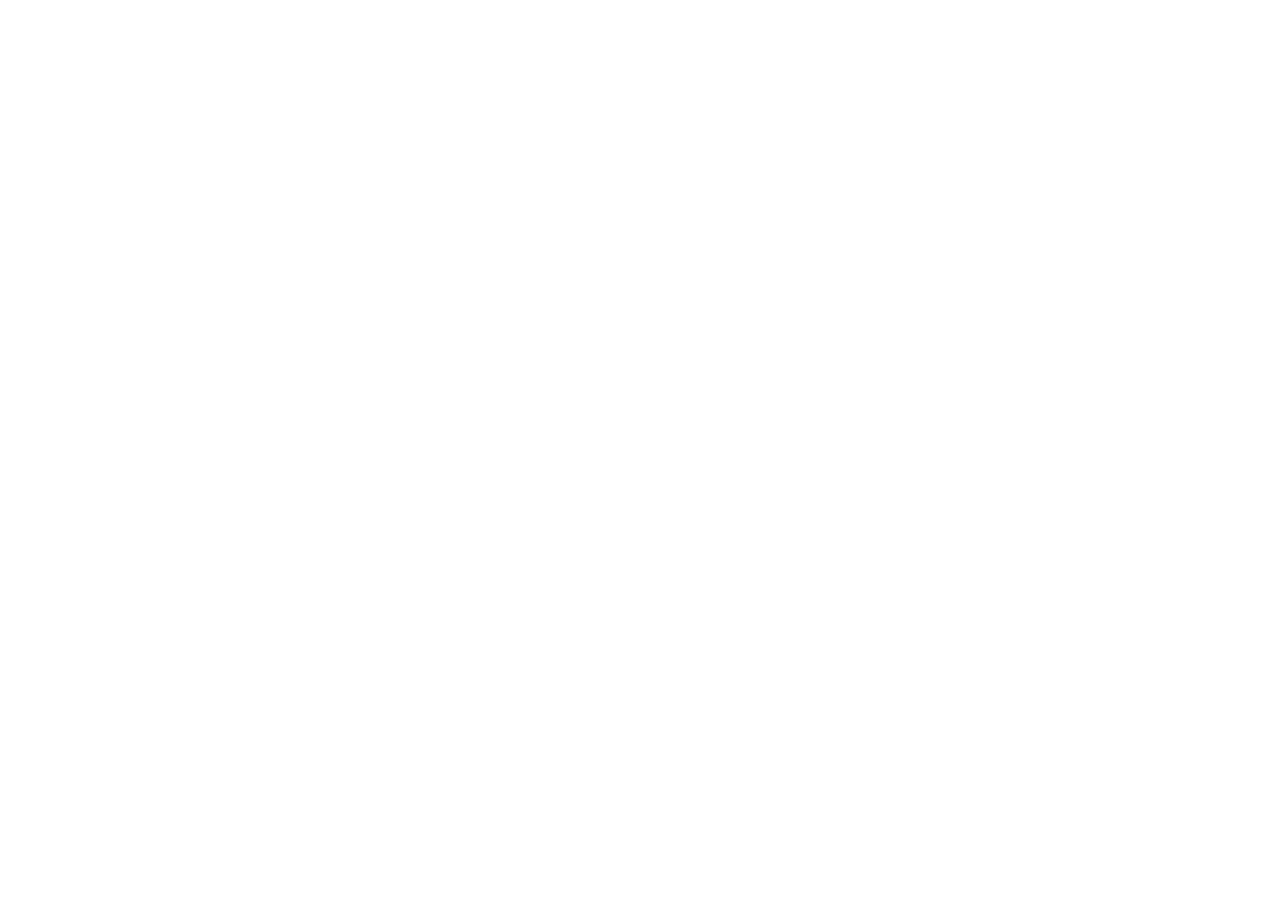
==== privacy-policy.html @ 439c79c8 "runBuddy v1" ====
<!DOCTYPE html>

<html>
  <head>
    <meta charset="utf-8" />
    <meta http-equiv="X-UA-Compatible" content="IE=edge" />
    <title>RB Privacy Policy</title>
    <meta name="description" content="" />
    <meta name="viewport" content="width=device-width, initial-scale=1" />
    <link rel="stylesheet" href="./assets/css/style.css" />
  </head>
  <body>
    <script src="" async defer></script>
  </body>
</html>
---- assets/css/style.css ----
* {
  margin: 0;
  padding: 0;
  box-sizing: border-box;
}

body {
  font-family: "Times New Roman", Times, serif;
  color: #39a6b2;
}

/* Header Section  */
header {
  padding: 20px 35px;
  background-color: #39a6b2;
}

header h1 {
  font-weight: bold;
  font-size: 36px;
  color: #fce138;
  margin: 0;
  display: inline;
}

header a {
  text-decoration: none;
  color: #fce138;
}

header nav {
  float: right;
  margin: 7px 0;
}

header nav ul li {
  display: inline;
}

header nav ul li a {
  margin: 0 30px;
  font-weight: lighter;
  font-size: 22px;
}

/* Footer Section */
footer {
  padding: 20px 35px;
  background-color: #fce138;
}

footer h2 {
  font-size: 28px;
  color: #024e76;
  margin: 0;
  display: inline;
}

footer h2 i {
  color: red;
}

footer div {
  float: right;
  margin: 0 30px;
  font-weight: lighter;
  font-size: 16px;
}

footer a {
  color: #024e76;
}

section {
  padding: 60px;
}

/* Hero Section */
.hero {
  background-image: url(./../images/hero-bg.jpeg);
  height: 600px;
  background-size: cover;
  background-position: center;
  position: relative;
}

#heroForm {
  padding: 20px;
  border: solid 3px #024e76;
  background-color: #fce138;
  color: #024e76;
  width: 500px;
  position: absolute;
  bottom: 120px;
  right: 140px;
}

#heroForm h3 {
  font-size: 22px;
  margin: 0;
}

#heroForm p {
  margin: 5px 0 15px 0;
}

#heroForm label {
  margin: 0 5px;
}

.heroInput {
  border: 1px solid #024e76;
  display: block;
  padding: 7px 15px;
  font-size: 16px;
  color: #024e76;
  width: 100%;
  margin-bottom: 15px;
}

#heroSubmit {
  background-color: #024e76;
  color: #fce138;
  border: none;
  padding: 10px 20px;
  font-size: 16px;
}

/* Section Title */
.section-title {
  font-size: 55px;
  color: #024e76;
  margin-bottom: 35px;
  padding: 0 100px 20px 100px;
  display: inline-block;
  border-bottom: 3px solid;
}

.primary-border {
  border-color: #fce138;
}

.secondary-border {
  border-color: #39a6b2;
}

/* What We Do Section */
.intro {
  text-align: center;
}

.intro p {
  line-height: 1.7;
  color: #39a6b2;
  width: 80%;
  font-size: 20px;
  margin: 0 auto;
}

/* Steps Section */
.steps {
  text-align: center;
  background: #fce138;
}

.steps div {
  margin-bottom: 80px;
}

.steps img {
  width: 15%;
  margin: 10px 0;
}

.steps h3 {
  font-size: 46px;
  color: #024e76;
  margin-top: 10px;
}

.steps h3 span {
  font-size: 38px;
}

.steps p {
  font-size: 23px;
}

/* Trainers Section */
.trainers {
  text-align: center;
}

.trainer {
  width: 900px;
  margin: 0 auto 30px auto;
  background: #024e76;
  color: #fce138;
  overflow: auto;
}

.trainer img {
  width: 35%;
  float: left;
}

.trainer-bio {
  padding: 35px;
  float: left;
  width: 65%;
}

.trainer-bio h3 {
  font-size: 32px;
  margin-bottom: 8px;
}

.trainer-bio h4 {
  font-weight: lighter;
  font-size: 26px;
  margin-bottom: 25px;
}

.trainer-bio p {
  font-size: 17px;
  line-height: 1.3;
}

.text-left {
  text-align: left;
}

.text-right {
  text-align: right;
}

/* Contact Section */
.contact {
  text-align: center;
  background: #024e76;
}

.contact h2 {
  color: #fce138;
}

.contact-info iframe {
  width: 400px;
  height: 400px;
}

.contact-info div {
  width: 410px;
  display: inline-block;
  vertical-align: top;
  text-align: left;
  margin: 30px 0 0 60px;
  color: white;
}

.contact-info h3 {
  color: #fce138;
  font-size: 32px;
}

.contact-info p,
.contact-info address {
  margin: 20px 0;
  line-height: 1.5;
  font-size: 20px;
  font-style: normal;
}

.contact-info a {
  color: #fce138;
}
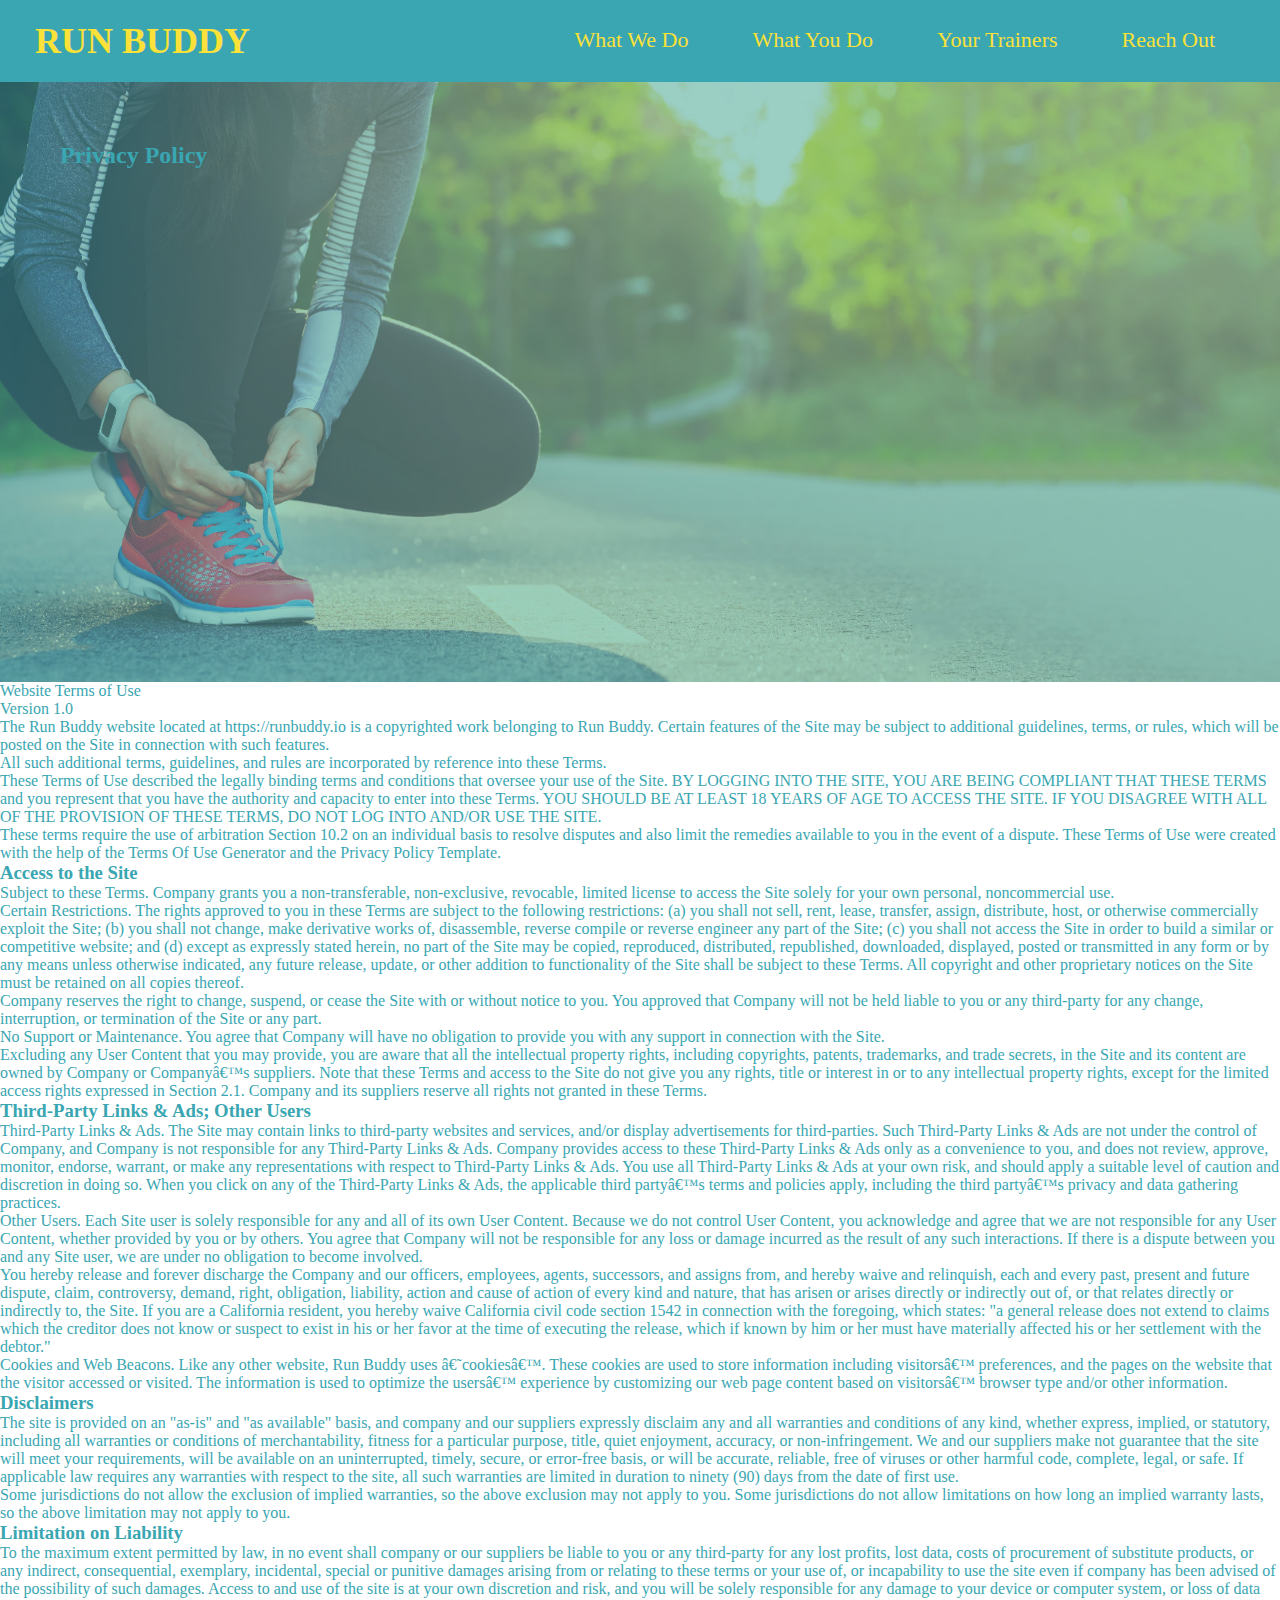
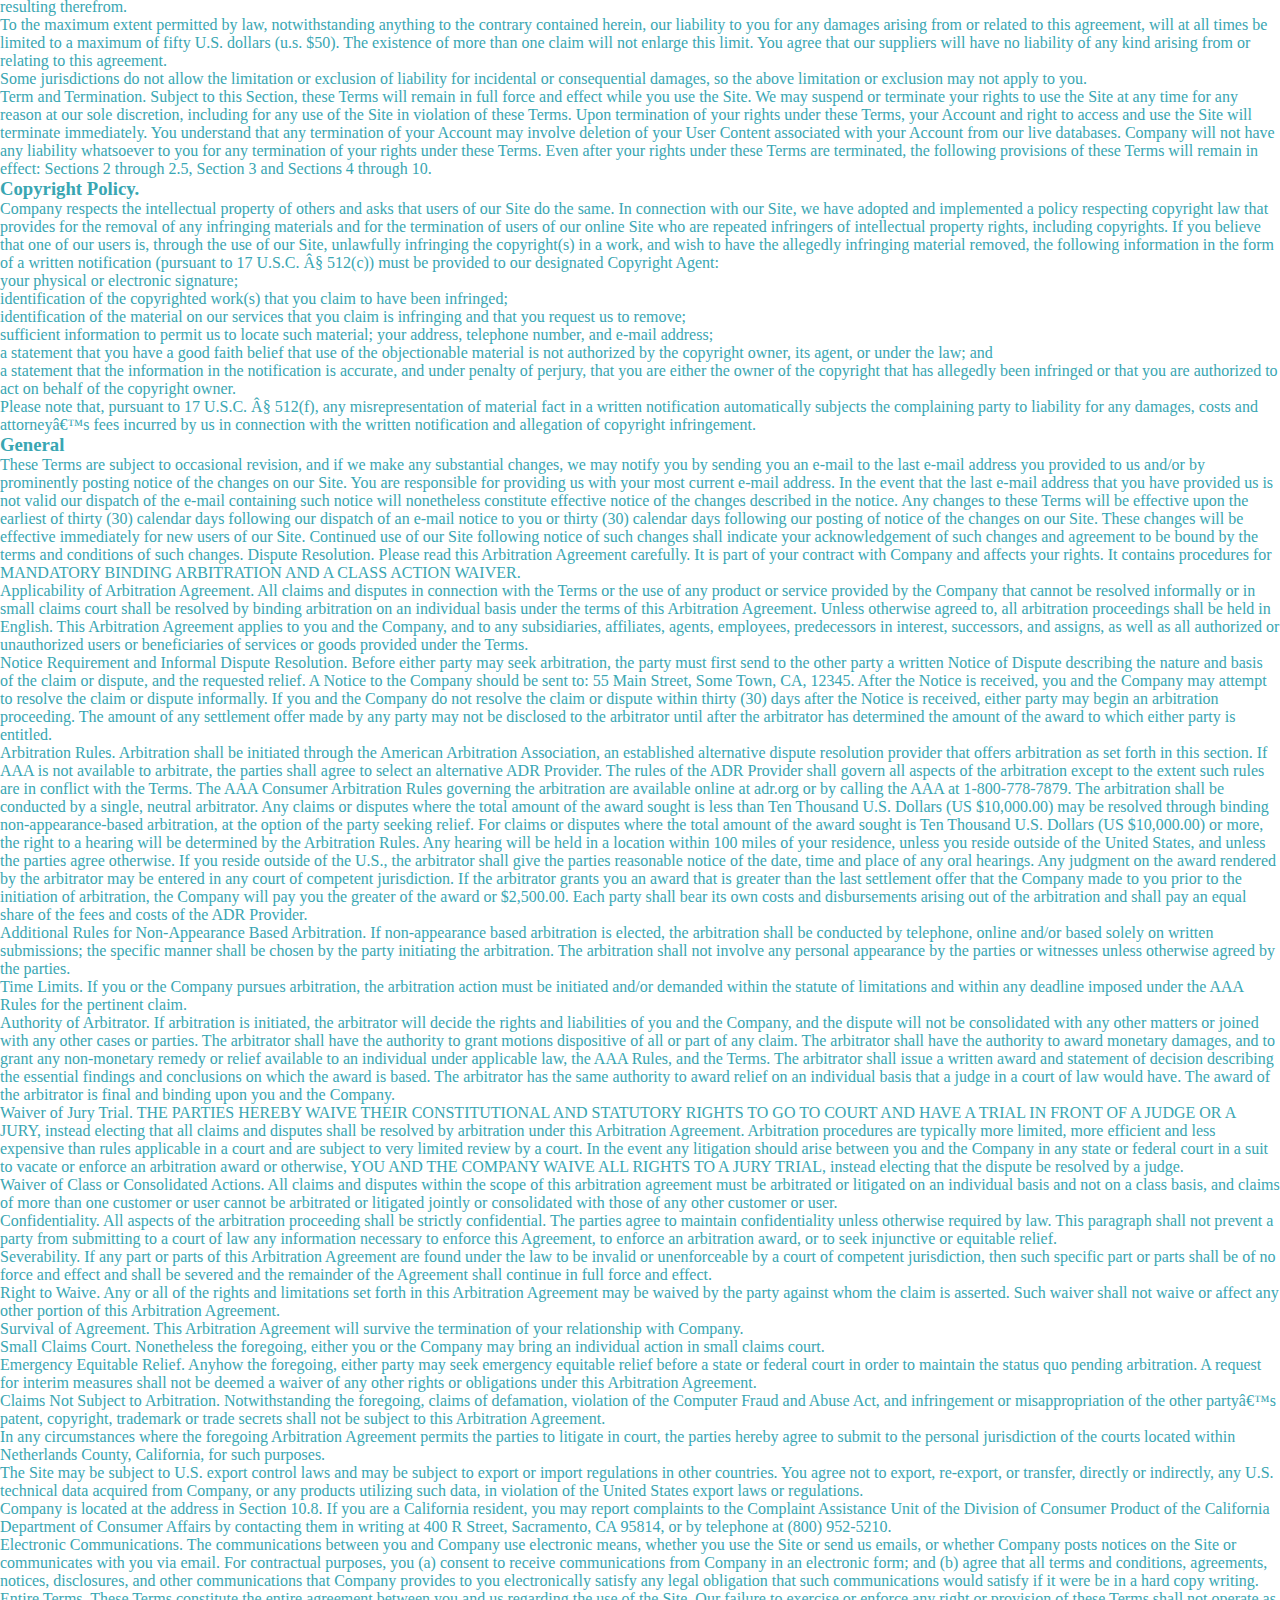
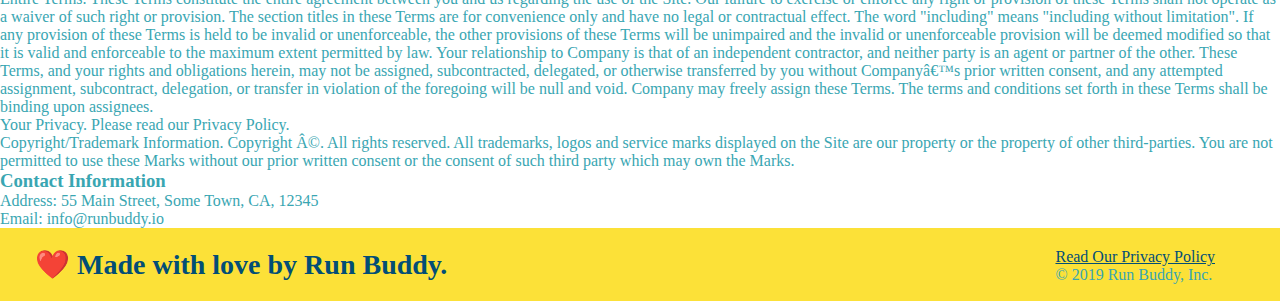
==== commit a946c088: "added privacy-policy html information" ====
--- a/privacy-policy.html
+++ b/privacy-policy.html
@@ -4,12 +4,557 @@
   <head>
     <meta charset="utf-8" />
     <meta http-equiv="X-UA-Compatible" content="IE=edge" />
-    <title>RB Privacy Policy</title>
+    <title>Privacy Policy - Run Buddy</title>
     <meta name="description" content="" />
     <meta name="viewport" content="width=device-width, initial-scale=1" />
     <link rel="stylesheet" href="./assets/css/style.css" />
+    <link rel="stylesheet" href="./assets/css/secondary-styles.css" />
   </head>
   <body>
-    <script src="" async defer></script>
+    <header>
+      <h1>
+        <a href="/"> RUN BUDDY </a>
+      </h1>
+      <nav>
+        <!-- Unordered list element -->
+        <ul>
+          <!-- List item element-->
+          <li>
+            <!-- Anchor element -->
+            <a href="./index.html#what-we-do">What We Do</a>
+          </li>
+          <li>
+            <a href="./index.html#what-you-do">What You Do</a>
+          </li>
+          <li>
+            <a href="./index.html#your-trainers">Your Trainers</a>
+          </li>
+          <li>
+            <a href="./index.html#reach-out">Reach Out</a>
+          </li>
+        </ul>
+      </nav>
+    </header>
+
+    <section class="hero">
+      <h2 class="page-title">Privacy Policy</h2>
+    </section>
+
+    <article class="secondary-content">
+      <p>Website Terms of Use</p>
+
+      <p>Version 1.0</p>
+
+      <p>
+        The Run Buddy website located at https://runbuddy.io is a copyrighted
+        work belonging to Run Buddy. Certain features of the Site may be subject
+        to additional guidelines, terms, or rules, which will be posted on the
+        Site in connection with such features.
+      </p>
+
+      <p>
+        All such additional terms, guidelines, and rules are incorporated by
+        reference into these Terms.
+      </p>
+
+      <p>
+        These Terms of Use described the legally binding terms and conditions
+        that oversee your use of the Site. BY LOGGING INTO THE SITE, YOU ARE
+        BEING COMPLIANT THAT THESE TERMS and you represent that you have the
+        authority and capacity to enter into these Terms. YOU SHOULD BE AT LEAST
+        18 YEARS OF AGE TO ACCESS THE SITE. IF YOU DISAGREE WITH ALL OF THE
+        PROVISION OF THESE TERMS, DO NOT LOG INTO AND/OR USE THE SITE.
+      </p>
+
+      <p>
+        These terms require the use of arbitration Section 10.2 on an individual
+        basis to resolve disputes and also limit the remedies available to you
+        in the event of a dispute. These Terms of Use were created with the help
+        of the Terms Of Use Generator and the Privacy Policy Template.
+      </p>
+
+      <h3>Access to the Site</h3>
+
+      <p>
+        Subject to these Terms. Company grants you a non-transferable,
+        non-exclusive, revocable, limited license to access the Site solely for
+        your own personal, noncommercial use.
+      </p>
+
+      <p>
+        Certain Restrictions. The rights approved to you in these Terms are
+        subject to the following restrictions: (a) you shall not sell, rent,
+        lease, transfer, assign, distribute, host, or otherwise commercially
+        exploit the Site; (b) you shall not change, make derivative works of,
+        disassemble, reverse compile or reverse engineer any part of the Site;
+        (c) you shall not access the Site in order to build a similar or
+        competitive website; and (d) except as expressly stated herein, no part
+        of the Site may be copied, reproduced, distributed, republished,
+        downloaded, displayed, posted or transmitted in any form or by any means
+        unless otherwise indicated, any future release, update, or other
+        addition to functionality of the Site shall be subject to these Terms.
+        All copyright and other proprietary notices on the Site must be retained
+        on all copies thereof.
+      </p>
+
+      <p>
+        Company reserves the right to change, suspend, or cease the Site with or
+        without notice to you. You approved that Company will not be held liable
+        to you or any third-party for any change, interruption, or termination
+        of the Site or any part.
+      </p>
+
+      <p>
+        No Support or Maintenance. You agree that Company will have no
+        obligation to provide you with any support in connection with the Site.
+      </p>
+
+      <p>
+        Excluding any User Content that you may provide, you are aware that all
+        the intellectual property rights, including copyrights, patents,
+        trademarks, and trade secrets, in the Site and its content are owned by
+        Company or Companyâ€™s suppliers. Note that these Terms and access to
+        the Site do not give you any rights, title or interest in or to any
+        intellectual property rights, except for the limited access rights
+        expressed in Section 2.1. Company and its suppliers reserve all rights
+        not granted in these Terms.
+      </p>
+
+      <h3>Third-Party Links & Ads; Other Users</h3>
+
+      <p>
+        Third-Party Links & Ads. The Site may contain links to third-party
+        websites and services, and/or display advertisements for third-parties.
+        Such Third-Party Links & Ads are not under the control of Company, and
+        Company is not responsible for any Third-Party Links & Ads. Company
+        provides access to these Third-Party Links & Ads only as a convenience
+        to you, and does not review, approve, monitor, endorse, warrant, or make
+        any representations with respect to Third-Party Links & Ads. You use all
+        Third-Party Links & Ads at your own risk, and should apply a suitable
+        level of caution and discretion in doing so. When you click on any of
+        the Third-Party Links & Ads, the applicable third partyâ€™s terms and
+        policies apply, including the third partyâ€™s privacy and data gathering
+        practices.
+      </p>
+
+      <p>
+        Other Users. Each Site user is solely responsible for any and all of its
+        own User Content. Because we do not control User Content, you
+        acknowledge and agree that we are not responsible for any User Content,
+        whether provided by you or by others. You agree that Company will not be
+        responsible for any loss or damage incurred as the result of any such
+        interactions. If there is a dispute between you and any Site user, we
+        are under no obligation to become involved.
+      </p>
+
+      <p>
+        You hereby release and forever discharge the Company and our officers,
+        employees, agents, successors, and assigns from, and hereby waive and
+        relinquish, each and every past, present and future dispute, claim,
+        controversy, demand, right, obligation, liability, action and cause of
+        action of every kind and nature, that has arisen or arises directly or
+        indirectly out of, or that relates directly or indirectly to, the Site.
+        If you are a California resident, you hereby waive California civil code
+        section 1542 in connection with the foregoing, which states: "a general
+        release does not extend to claims which the creditor does not know or
+        suspect to exist in his or her favor at the time of executing the
+        release, which if known by him or her must have materially affected his
+        or her settlement with the debtor."
+      </p>
+
+      <p>
+        Cookies and Web Beacons. Like any other website, Run Buddy uses
+        â€˜cookiesâ€™. These cookies are used to store information including
+        visitorsâ€™ preferences, and the pages on the website that the visitor
+        accessed or visited. The information is used to optimize the usersâ€™
+        experience by customizing our web page content based on visitorsâ€™
+        browser type and/or other information.
+      </p>
+
+      <h3>Disclaimers</h3>
+
+      <p>
+        The site is provided on an "as-is" and "as available" basis, and company
+        and our suppliers expressly disclaim any and all warranties and
+        conditions of any kind, whether express, implied, or statutory,
+        including all warranties or conditions of merchantability, fitness for a
+        particular purpose, title, quiet enjoyment, accuracy, or
+        non-infringement. We and our suppliers make not guarantee that the site
+        will meet your requirements, will be available on an uninterrupted,
+        timely, secure, or error-free basis, or will be accurate, reliable, free
+        of viruses or other harmful code, complete, legal, or safe. If
+        applicable law requires any warranties with respect to the site, all
+        such warranties are limited in duration to ninety (90) days from the
+        date of first use.
+      </p>
+
+      <p>
+        Some jurisdictions do not allow the exclusion of implied warranties, so
+        the above exclusion may not apply to you. Some jurisdictions do not
+        allow limitations on how long an implied warranty lasts, so the above
+        limitation may not apply to you.
+      </p>
+
+      <h3>Limitation on Liability</h3>
+
+      <p>
+        To the maximum extent permitted by law, in no event shall company or our
+        suppliers be liable to you or any third-party for any lost profits, lost
+        data, costs of procurement of substitute products, or any indirect,
+        consequential, exemplary, incidental, special or punitive damages
+        arising from or relating to these terms or your use of, or incapability
+        to use the site even if company has been advised of the possibility of
+        such damages. Access to and use of the site is at your own discretion
+        and risk, and you will be solely responsible for any damage to your
+        device or computer system, or loss of data resulting therefrom.
+      </p>
+
+      <p>
+        To the maximum extent permitted by law, notwithstanding anything to the
+        contrary contained herein, our liability to you for any damages arising
+        from or related to this agreement, will at all times be limited to a
+        maximum of fifty U.S. dollars (u.s. $50). The existence of more than one
+        claim will not enlarge this limit. You agree that our suppliers will
+        have no liability of any kind arising from or relating to this
+        agreement.
+      </p>
+
+      <p>
+        Some jurisdictions do not allow the limitation or exclusion of liability
+        for incidental or consequential damages, so the above limitation or
+        exclusion may not apply to you.
+      </p>
+
+      <p>
+        Term and Termination. Subject to this Section, these Terms will remain
+        in full force and effect while you use the Site. We may suspend or
+        terminate your rights to use the Site at any time for any reason at our
+        sole discretion, including for any use of the Site in violation of these
+        Terms. Upon termination of your rights under these Terms, your Account
+        and right to access and use the Site will terminate immediately. You
+        understand that any termination of your Account may involve deletion of
+        your User Content associated with your Account from our live databases.
+        Company will not have any liability whatsoever to you for any
+        termination of your rights under these Terms. Even after your rights
+        under these Terms are terminated, the following provisions of these
+        Terms will remain in effect: Sections 2 through 2.5, Section 3 and
+        Sections 4 through 10.
+      </p>
+
+      <h3>Copyright Policy.</h3>
+
+      <p>
+        Company respects the intellectual property of others and asks that users
+        of our Site do the same. In connection with our Site, we have adopted
+        and implemented a policy respecting copyright law that provides for the
+        removal of any infringing materials and for the termination of users of
+        our online Site who are repeated infringers of intellectual property
+        rights, including copyrights. If you believe that one of our users is,
+        through the use of our Site, unlawfully infringing the copyright(s) in a
+        work, and wish to have the allegedly infringing material removed, the
+        following information in the form of a written notification (pursuant to
+        17 U.S.C. Â§ 512(c)) must be provided to our designated Copyright Agent:
+      </p>
+
+      <ul>
+        <li>your physical or electronic signature;</li>
+        <li>
+          identification of the copyrighted work(s) that you claim to have been
+          infringed;
+        </li>
+        <li>
+          identification of the material on our services that you claim is
+          infringing and that you request us to remove;
+        </li>
+        <li>
+          sufficient information to permit us to locate such material; your
+          address, telephone number, and e-mail address;
+        </li>
+        <li>
+          a statement that you have a good faith belief that use of the
+          objectionable material is not authorized by the copyright owner, its
+          agent, or under the law; and
+        </li>
+        <li>
+          a statement that the information in the notification is accurate, and
+          under penalty of perjury, that you are either the owner of the
+          copyright that has allegedly been infringed or that you are authorized
+          to act on behalf of the copyright owner.
+        </li>
+      </ul>
+
+      <p>
+        Please note that, pursuant to 17 U.S.C. Â§ 512(f), any misrepresentation
+        of material fact in a written notification automatically subjects the
+        complaining party to liability for any damages, costs and attorneyâ€™s
+        fees incurred by us in connection with the written notification and
+        allegation of copyright infringement.
+      </p>
+
+      <h3>General</h3>
+
+      <p>
+        These Terms are subject to occasional revision, and if we make any
+        substantial changes, we may notify you by sending you an e-mail to the
+        last e-mail address you provided to us and/or by prominently posting
+        notice of the changes on our Site. You are responsible for providing us
+        with your most current e-mail address. In the event that the last e-mail
+        address that you have provided us is not valid our dispatch of the
+        e-mail containing such notice will nonetheless constitute effective
+        notice of the changes described in the notice. Any changes to these
+        Terms will be effective upon the earliest of thirty (30) calendar days
+        following our dispatch of an e-mail notice to you or thirty (30)
+        calendar days following our posting of notice of the changes on our
+        Site. These changes will be effective immediately for new users of our
+        Site. Continued use of our Site following notice of such changes shall
+        indicate your acknowledgement of such changes and agreement to be bound
+        by the terms and conditions of such changes. Dispute Resolution. Please
+        read this Arbitration Agreement carefully. It is part of your contract
+        with Company and affects your rights. It contains procedures for
+        MANDATORY BINDING ARBITRATION AND A CLASS ACTION WAIVER.
+      </p>
+
+      <p>
+        Applicability of Arbitration Agreement. All claims and disputes in
+        connection with the Terms or the use of any product or service provided
+        by the Company that cannot be resolved informally or in small claims
+        court shall be resolved by binding arbitration on an individual basis
+        under the terms of this Arbitration Agreement. Unless otherwise agreed
+        to, all arbitration proceedings shall be held in English. This
+        Arbitration Agreement applies to you and the Company, and to any
+        subsidiaries, affiliates, agents, employees, predecessors in interest,
+        successors, and assigns, as well as all authorized or unauthorized users
+        or beneficiaries of services or goods provided under the Terms.
+      </p>
+
+      <p>
+        Notice Requirement and Informal Dispute Resolution. Before either party
+        may seek arbitration, the party must first send to the other party a
+        written Notice of Dispute describing the nature and basis of the claim
+        or dispute, and the requested relief. A Notice to the Company should be
+        sent to: 55 Main Street, Some Town, CA, 12345. After the Notice is
+        received, you and the Company may attempt to resolve the claim or
+        dispute informally. If you and the Company do not resolve the claim or
+        dispute within thirty (30) days after the Notice is received, either
+        party may begin an arbitration proceeding. The amount of any settlement
+        offer made by any party may not be disclosed to the arbitrator until
+        after the arbitrator has determined the amount of the award to which
+        either party is entitled.
+      </p>
+
+      <p>
+        Arbitration Rules. Arbitration shall be initiated through the American
+        Arbitration Association, an established alternative dispute resolution
+        provider that offers arbitration as set forth in this section. If AAA is
+        not available to arbitrate, the parties shall agree to select an
+        alternative ADR Provider. The rules of the ADR Provider shall govern all
+        aspects of the arbitration except to the extent such rules are in
+        conflict with the Terms. The AAA Consumer Arbitration Rules governing
+        the arbitration are available online at adr.org or by calling the AAA at
+        1-800-778-7879. The arbitration shall be conducted by a single, neutral
+        arbitrator. Any claims or disputes where the total amount of the award
+        sought is less than Ten Thousand U.S. Dollars (US $10,000.00) may be
+        resolved through binding non-appearance-based arbitration, at the option
+        of the party seeking relief. For claims or disputes where the total
+        amount of the award sought is Ten Thousand U.S. Dollars (US $10,000.00)
+        or more, the right to a hearing will be determined by the Arbitration
+        Rules. Any hearing will be held in a location within 100 miles of your
+        residence, unless you reside outside of the United States, and unless
+        the parties agree otherwise. If you reside outside of the U.S., the
+        arbitrator shall give the parties reasonable notice of the date, time
+        and place of any oral hearings. Any judgment on the award rendered by
+        the arbitrator may be entered in any court of competent jurisdiction. If
+        the arbitrator grants you an award that is greater than the last
+        settlement offer that the Company made to you prior to the initiation of
+        arbitration, the Company will pay you the greater of the award or
+        $2,500.00. Each party shall bear its own costs and disbursements arising
+        out of the arbitration and shall pay an equal share of the fees and
+        costs of the ADR Provider.
+      </p>
+
+      <p>
+        Additional Rules for Non-Appearance Based Arbitration. If non-appearance
+        based arbitration is elected, the arbitration shall be conducted by
+        telephone, online and/or based solely on written submissions; the
+        specific manner shall be chosen by the party initiating the arbitration.
+        The arbitration shall not involve any personal appearance by the parties
+        or witnesses unless otherwise agreed by the parties.
+      </p>
+
+      <p>
+        Time Limits. If you or the Company pursues arbitration, the arbitration
+        action must be initiated and/or demanded within the statute of
+        limitations and within any deadline imposed under the AAA Rules for the
+        pertinent claim.
+      </p>
+
+      <p>
+        Authority of Arbitrator. If arbitration is initiated, the arbitrator
+        will decide the rights and liabilities of you and the Company, and the
+        dispute will not be consolidated with any other matters or joined with
+        any other cases or parties. The arbitrator shall have the authority to
+        grant motions dispositive of all or part of any claim. The arbitrator
+        shall have the authority to award monetary damages, and to grant any
+        non-monetary remedy or relief available to an individual under
+        applicable law, the AAA Rules, and the Terms. The arbitrator shall issue
+        a written award and statement of decision describing the essential
+        findings and conclusions on which the award is based. The arbitrator has
+        the same authority to award relief on an individual basis that a judge
+        in a court of law would have. The award of the arbitrator is final and
+        binding upon you and the Company.
+      </p>
+
+      <p>
+        Waiver of Jury Trial. THE PARTIES HEREBY WAIVE THEIR CONSTITUTIONAL AND
+        STATUTORY RIGHTS TO GO TO COURT AND HAVE A TRIAL IN FRONT OF A JUDGE OR
+        A JURY, instead electing that all claims and disputes shall be resolved
+        by arbitration under this Arbitration Agreement. Arbitration procedures
+        are typically more limited, more efficient and less expensive than rules
+        applicable in a court and are subject to very limited review by a court.
+        In the event any litigation should arise between you and the Company in
+        any state or federal court in a suit to vacate or enforce an arbitration
+        award or otherwise, YOU AND THE COMPANY WAIVE ALL RIGHTS TO A JURY
+        TRIAL, instead electing that the dispute be resolved by a judge.
+      </p>
+
+      <p>
+        Waiver of Class or Consolidated Actions. All claims and disputes within
+        the scope of this arbitration agreement must be arbitrated or litigated
+        on an individual basis and not on a class basis, and claims of more than
+        one customer or user cannot be arbitrated or litigated jointly or
+        consolidated with those of any other customer or user.
+      </p>
+
+      <p>
+        Confidentiality. All aspects of the arbitration proceeding shall be
+        strictly confidential. The parties agree to maintain confidentiality
+        unless otherwise required by law. This paragraph shall not prevent a
+        party from submitting to a court of law any information necessary to
+        enforce this Agreement, to enforce an arbitration award, or to seek
+        injunctive or equitable relief.
+      </p>
+
+      <p>
+        Severability. If any part or parts of this Arbitration Agreement are
+        found under the law to be invalid or unenforceable by a court of
+        competent jurisdiction, then such specific part or parts shall be of no
+        force and effect and shall be severed and the remainder of the Agreement
+        shall continue in full force and effect.
+      </p>
+
+      <p>
+        Right to Waive. Any or all of the rights and limitations set forth in
+        this Arbitration Agreement may be waived by the party against whom the
+        claim is asserted. Such waiver shall not waive or affect any other
+        portion of this Arbitration Agreement.
+      </p>
+
+      <p>
+        Survival of Agreement. This Arbitration Agreement will survive the
+        termination of your relationship with Company.
+      </p>
+
+      <p>
+        Small Claims Court. Nonetheless the foregoing, either you or the Company
+        may bring an individual action in small claims court.
+      </p>
+
+      <p>
+        Emergency Equitable Relief. Anyhow the foregoing, either party may seek
+        emergency equitable relief before a state or federal court in order to
+        maintain the status quo pending arbitration. A request for interim
+        measures shall not be deemed a waiver of any other rights or obligations
+        under this Arbitration Agreement.
+      </p>
+
+      <p>
+        Claims Not Subject to Arbitration. Notwithstanding the foregoing, claims
+        of defamation, violation of the Computer Fraud and Abuse Act, and
+        infringement or misappropriation of the other partyâ€™s patent,
+        copyright, trademark or trade secrets shall not be subject to this
+        Arbitration Agreement.
+      </p>
+
+      <p>
+        In any circumstances where the foregoing Arbitration Agreement permits
+        the parties to litigate in court, the parties hereby agree to submit to
+        the personal jurisdiction of the courts located within Netherlands
+        County, California, for such purposes.
+      </p>
+
+      <p>
+        The Site may be subject to U.S. export control laws and may be subject
+        to export or import regulations in other countries. You agree not to
+        export, re-export, or transfer, directly or indirectly, any U.S.
+        technical data acquired from Company, or any products utilizing such
+        data, in violation of the United States export laws or regulations.
+      </p>
+
+      <p>
+        Company is located at the address in Section 10.8. If you are a
+        California resident, you may report complaints to the Complaint
+        Assistance Unit of the Division of Consumer Product of the California
+        Department of Consumer Affairs by contacting them in writing at 400 R
+        Street, Sacramento, CA 95814, or by telephone at (800) 952-5210.
+      </p>
+
+      <p>
+        Electronic Communications. The communications between you and Company
+        use electronic means, whether you use the Site or send us emails, or
+        whether Company posts notices on the Site or communicates with you via
+        email. For contractual purposes, you (a) consent to receive
+        communications from Company in an electronic form; and (b) agree that
+        all terms and conditions, agreements, notices, disclosures, and other
+        communications that Company provides to you electronically satisfy any
+        legal obligation that such communications would satisfy if it were be in
+        a hard copy writing.
+      </p>
+
+      <p>
+        Entire Terms. These Terms constitute the entire agreement between you
+        and us regarding the use of the Site. Our failure to exercise or enforce
+        any right or provision of these Terms shall not operate as a waiver of
+        such right or provision. The section titles in these Terms are for
+        convenience only and have no legal or contractual effect. The word
+        "including" means "including without limitation". If any provision of
+        these Terms is held to be invalid or unenforceable, the other provisions
+        of these Terms will be unimpaired and the invalid or unenforceable
+        provision will be deemed modified so that it is valid and enforceable to
+        the maximum extent permitted by law. Your relationship to Company is
+        that of an independent contractor, and neither party is an agent or
+        partner of the other. These Terms, and your rights and obligations
+        herein, may not be assigned, subcontracted, delegated, or otherwise
+        transferred by you without Companyâ€™s prior written consent, and any
+        attempted assignment, subcontract, delegation, or transfer in violation
+        of the foregoing will be null and void. Company may freely assign these
+        Terms. The terms and conditions set forth in these Terms shall be
+        binding upon assignees.
+      </p>
+
+      <p>Your Privacy. Please read our Privacy Policy.</p>
+
+      <p>
+        Copyright/Trademark Information. Copyright Â©. All rights reserved. All
+        trademarks, logos and service marks displayed on the Site are our
+        property or the property of other third-parties. You are not permitted
+        to use these Marks without our prior written consent or the consent of
+        such third party which may own the Marks.
+      </p>
+
+      <h3>Contact Information</h3>
+
+      <p>Address: 55 Main Street, Some Town, CA, 12345</p>
+
+      <p>Email: info@runbuddy.io</p>
+    </article>
+
+    <!-- footer -->
+    <footer>
+      <h2>❤️ Made with love by Run Buddy.</h2>
+      <div>
+        <a href="#">Read Our Privacy Policy</a><br />
+        &copy; 2019 Run Buddy, Inc.
+      </div>
+    </footer>
   </body>
 </html>
